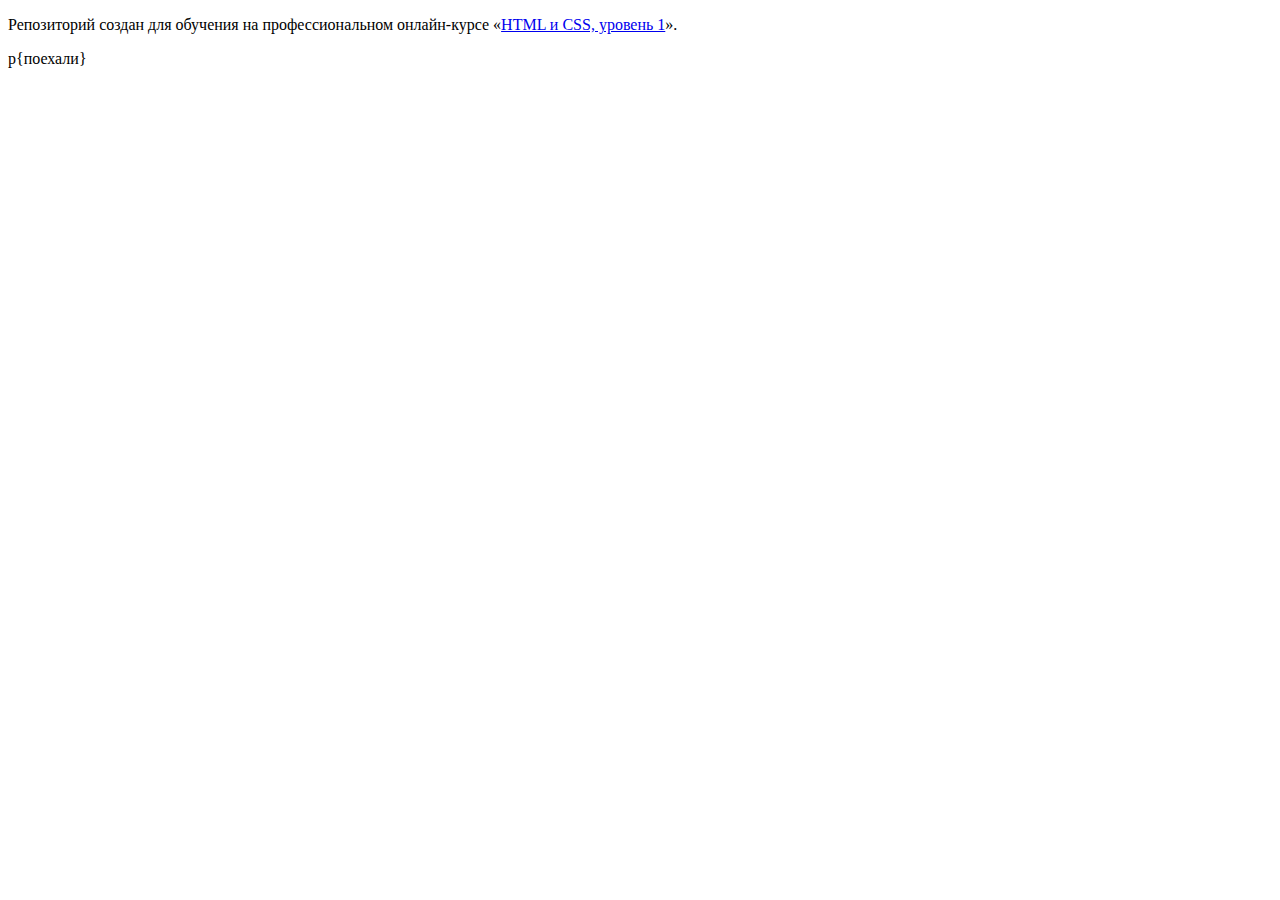
==== index.html @ 95dd56ee "поехали" ====
<!DOCTYPE html>
<html lang="ru">
  <head>
    <meta charset="utf-8">
    <title>HTML Academy: Барбершоп</title>
  </head>
  <body>

    <p>Репозиторий создан для обучения на профессиональном онлайн‑курсе «<a href="https://htmlacademy.ru/intensive/htmlcss">HTML и CSS, уровень 1</a>».</p>
    p{поехали}

  </body>
</html>
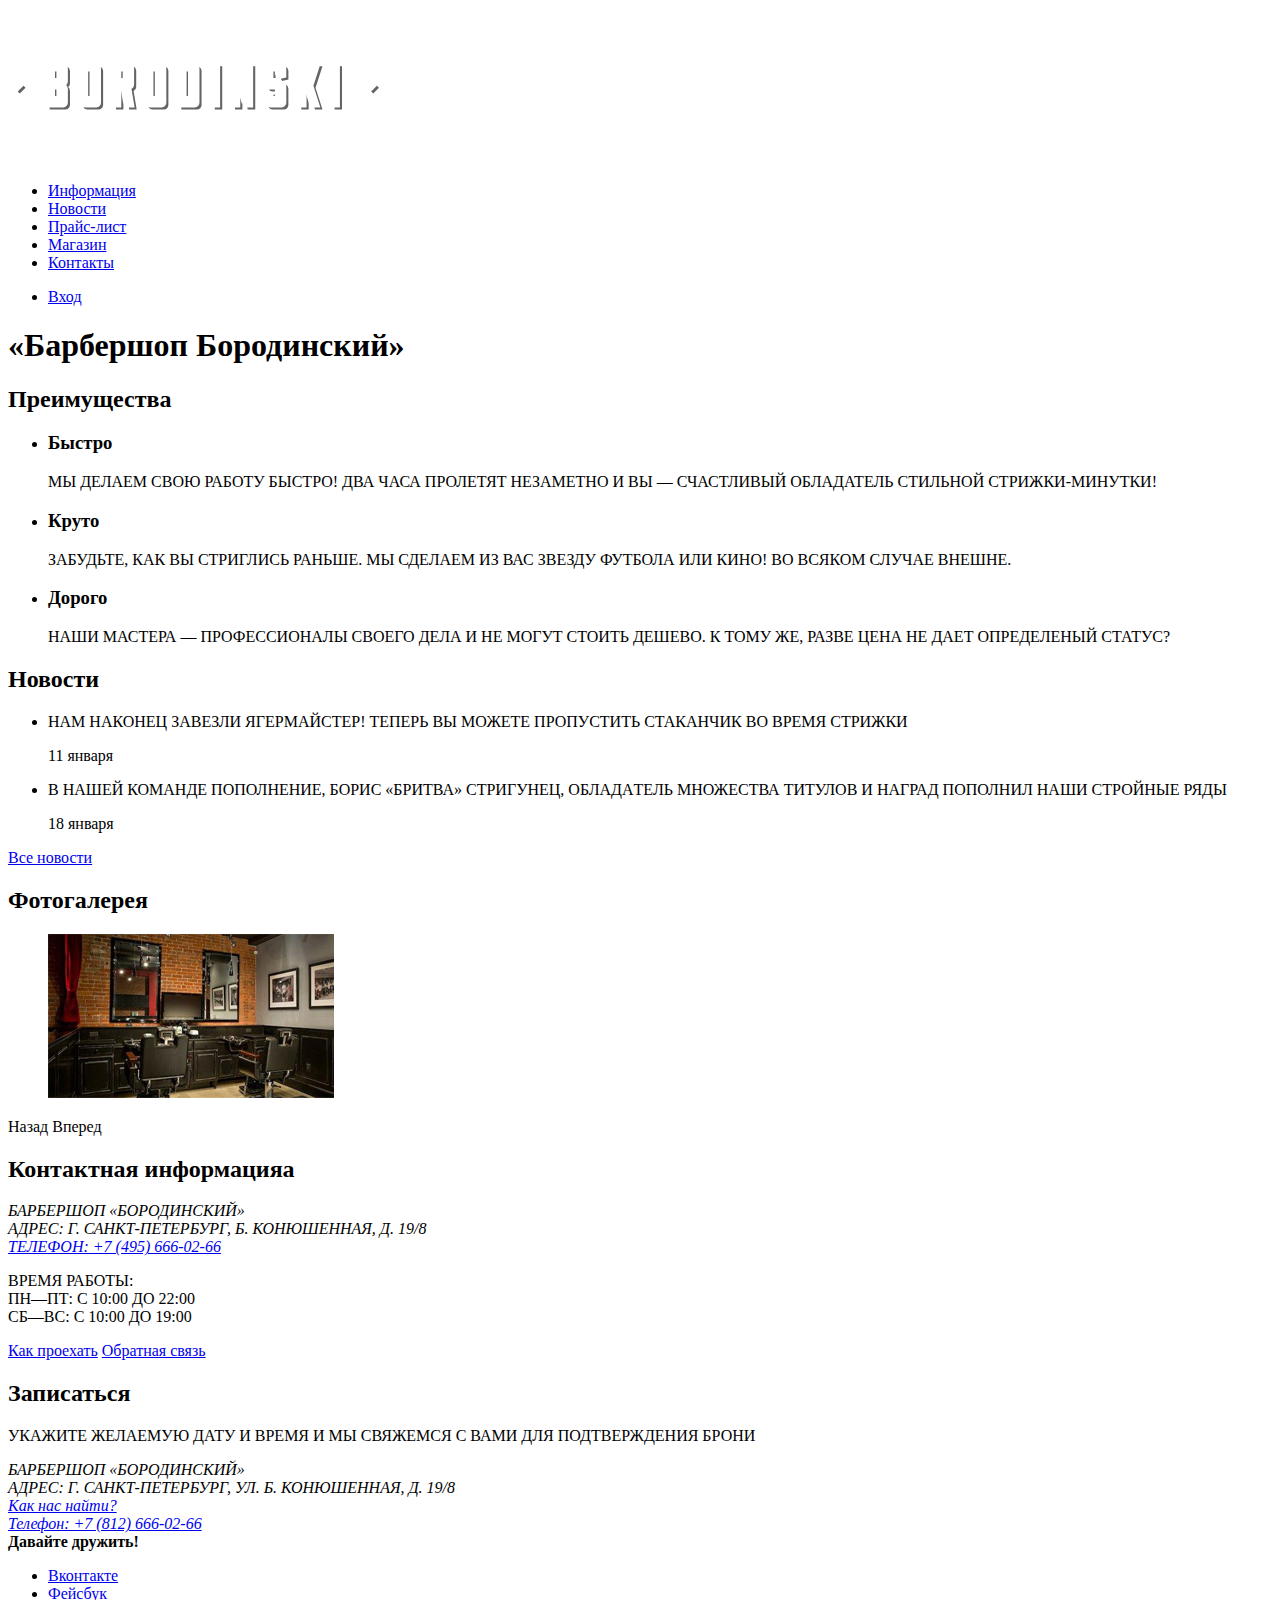
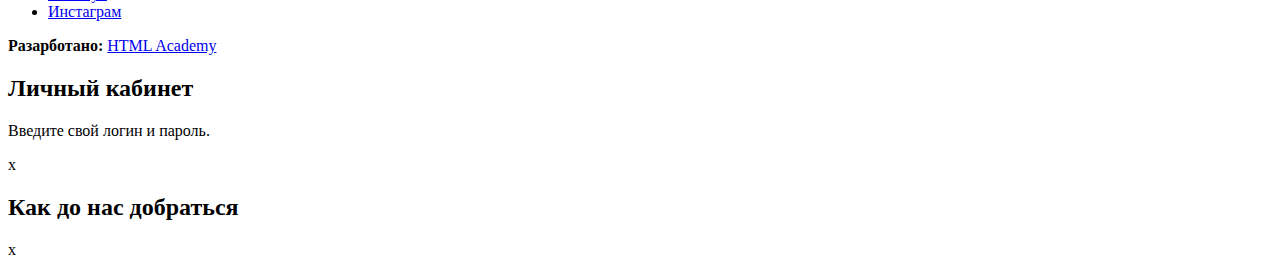
==== commit a48ca5fd: "Создает разметку barbershop-index, а так же несколько изображений в папку img" ====
--- a/index.html
+++ b/index.html
@@ -5,9 +5,125 @@
     <title>HTML Academy: Барбершоп</title>
   </head>
   <body>
+    <header class="main-header">
+      <nav class="main-navigation">
+        <a class="main-header-logo">
+          <img src="img/index-logo.svg" width="371" heigth="155" alt="Логотип барбершопа Бородинский">
+        </a>
+        <ul class="header__main-menu_list">
+          <li><a href="info.html">Информация</a></li>
+          <li><a href="newss.html">Новости</a></li>
+          <li><a href="price.html">Прайс-лист</a></li>
+          <li><a href="catalog.html">Магазин</a></li>
+          <li><a href="contacts.html">Контакты</a></li>
+        </ul>
+        <ul class="user-navigation">
+          <li><a href="signIn.html">Вход</a></li>
+        </ul>      
+      </nav>
+    </header>
+    <main class="container">
+      <h1 class="visually-hidden">«Барбершоп Бородинский»</h1>
+      <section class="features">
+        <h2 class="visually-hidden">Преимущества</h2>
+        <ul class="feature-list">
+          <li class="feature-item">
+            <h3>Быстро</h3>
+            <p>
+            МЫ ДЕЛАЕМ СВОЮ РАБОТУ БЫСТРО! ДВА ЧАСА ПРОЛЕТЯТ НЕЗАМЕТНО И ВЫ — СЧАСТЛИВЫЙ ОБЛАДАТЕЛЬ СТИЛЬНОЙ СТРИЖКИ-МИНУТКИ!
+            </p>
+          </li>
+          <li class="feature-item">
+            <h3>Круто</h3>
+            <p>ЗАБУДЬТЕ, КАК ВЫ СТРИГЛИСЬ РАНЬШЕ. МЫ СДЕЛАЕМ ИЗ ВАС ЗВЕЗДУ ФУТБОЛА ИЛИ КИНО! ВО ВСЯКОМ СЛУЧАЕ ВНЕШНЕ.</p>
+          </li>
+          <li class="feature-item">
+            <h3>Дорого</h3>
+            <p>НАШИ МАСТЕРА — ПРОФЕССИОНАЛЫ СВОЕГО ДЕЛА И НЕ МОГУТ СТОИТЬ ДЕШЕВО. К ТОМУ ЖЕ, РАЗВЕ ЦЕНА НЕ ДАЕТ ОПРЕДЕЛЕНЫЙ СТАТУС?</p>
+          </li>
+        </ul>
+      </section>
+      <section class="news">
+        <h2>Новости</h2>
+        <ul class="news-list">
+          <li class="news-item">
+            <p>НАМ НАКОНЕЦ ЗАВЕЗЛИ ЯГЕРМАЙСТЕР! ТЕПЕРЬ ВЫ МОЖЕТЕ ПРОПУСТИТЬ СТАКАНЧИК ВО ВРЕМЯ СТРИЖКИ</p>
+            <time datetime="2018-01-11">11 января</time>
+          </li>
+          <li class="news-item">
+            <p>В НАШЕЙ КОМАНДЕ ПОПОЛНЕНИЕ, БОРИС «БРИТВА» СТРИГУНЕЦ, ОБЛАДAТЕЛЬ МНОЖЕСТВА ТИТУЛОВ И НАГРАД ПОПОЛНИЛ НАШИ СТРОЙНЫЕ РЯДЫ</p>
+            <time datetime="2018-01-18">18 января</time>
+          </li>
+        </ul>
+        <a class="button" href="news.html">Все новости</a>
+      </section>
+      <section class="gallery">
+        <h2>Фотогалерея</h2>
+        <figure class="gallery-content">
+          <a href="#"><img src="img/layer-21.jpg" width="286" height="164" alt="Интерьер"></a>
+        </figure>
+        <span class="button gallery-button gallery-button-back">Назад</span>
+        <span class="button gallery-button gallery-button-next">Вперед</span>
+      </section>
+      <section class="contacts">
+        <h2>Контактная информацияa</h2>
+        <address>
+          БАРБЕРШОП «БОРОДИНСКИЙ»<br>
+          АДРЕС: Г. САНКТ-ПЕТЕРБУРГ, Б. КОНЮШЕННАЯ, Д. 19/8<br>
+          <a class="callto" href="callto:+7495660266">ТЕЛЕФОН: +7 (495) 666-02-66</a> 
+        </address>
+        <p>
+          ВРЕМЯ РАБОТЫ: <br> 
+          ПН—ПТ: С 10:00 ДО 22:00 <br>
+          СБ—ВС: С 10:00 ДО 19:00
+        </p>
+        <a class="button" href="map.html">Как проехать</a>
+        <a class="button" href="contacts.html">Обратная связь</a>
+      </section>
+      <section class="appointment">
+        <h2>Записаться</h2>
+        <p>УКАЖИТЕ ЖЕЛАЕМУЮ ДАТУ И ВРЕМЯ И МЫ СВЯЖЕМСЯ С ВАМИ ДЛЯ ПОДТВЕРЖДЕНИЯ БРОНИ</p>
+        <!-- здесь будет форма  -->
+      </section>
+    </main>
+    <footer class="main-footer">
+      <address class="footer-contacts">
+        БАРБЕРШОП «БОРОДИНСКИЙ» <br>
+        АДРЕС: Г. САНКТ-ПЕТЕРБУРГ, УЛ. Б. КОНЮШЕННАЯ, Д. 19/8 <br>
+        <a href="map.html">Как нас найти?</a> <br>
+        <a href="callto:+78126660266">Телефон: +7 (812) 666-02-66</a>
+      </address>
+      <div class="footer-social">
+        <b>Давайте дружить!</b>
+        <ul>
+          <li>
+            <a class="social-button" href="#">Вконтакте</a>
+          </li>
+          <li>
+            <a class="social-button" href="#">Фейсбук</a>
+          </li>
+          <li>
+            <a class="social-button" href="#">Инстаграм</a>
+          </li>
+        </ul>
+      </div>
+      <p class="footer-copyright">
+        <b>Разарботано:</b>
+        <a class="button" href="https://htmlacademy.ru">HTML Academy</a>
+      </p>
+    </footer>
 
-    <p>Репозиторий создан для обучения на профессиональном онлайн‑курсе «<a href="https://htmlacademy.ru/intensive/htmlcss">HTML и CSS, уровень 1</a>».</p>
-    p{поехали}
+    <section class="modal modal-login">
+      <h2>Личный кабинет</h2>
+      <p>Введите свой логин и пароль.</p>
+      <!-- здесь будет форма -->
+      <span class="modal-close">x</span>
+    </section>
+
+    <section class="modal modal-map">
+      <h2 class="visually-hidden">Как до нас добраться</h2>
+      <span class="modal-close">x</span>
+    </section>
 
   </body>
 </html>
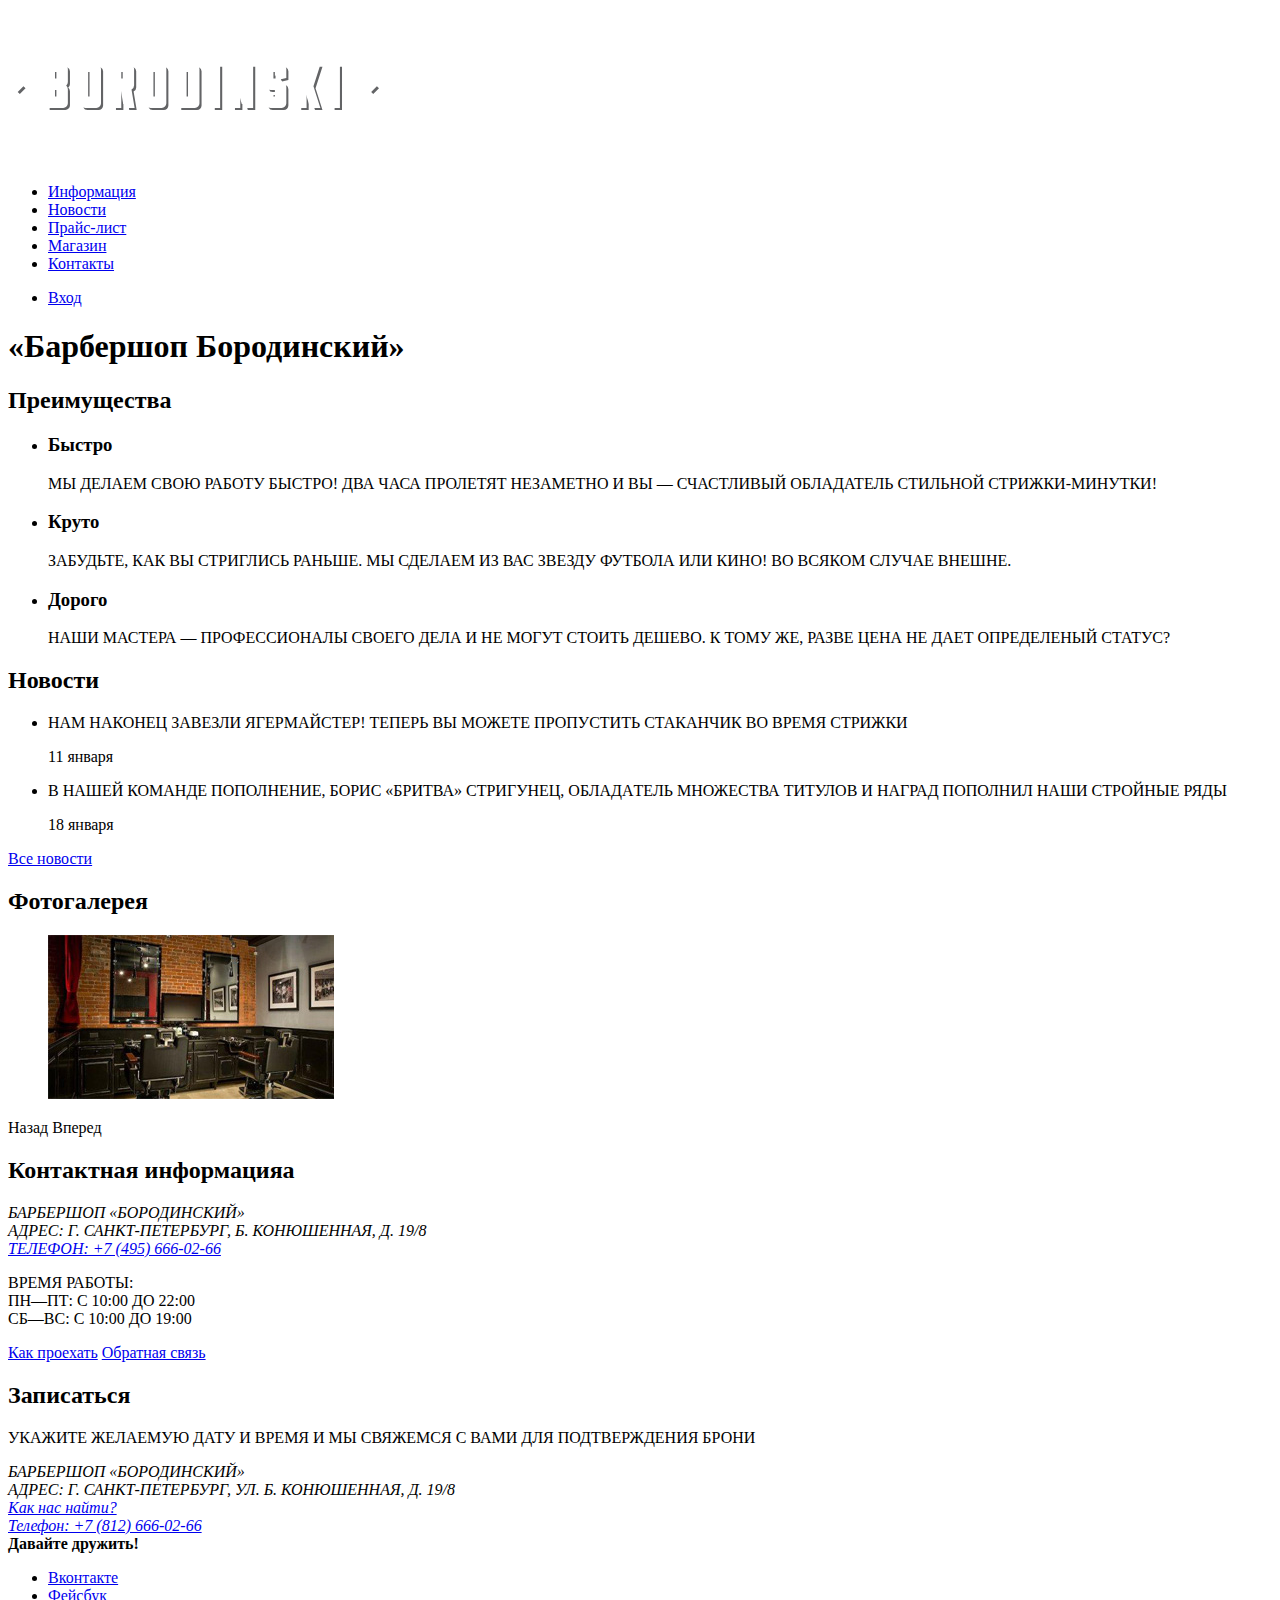
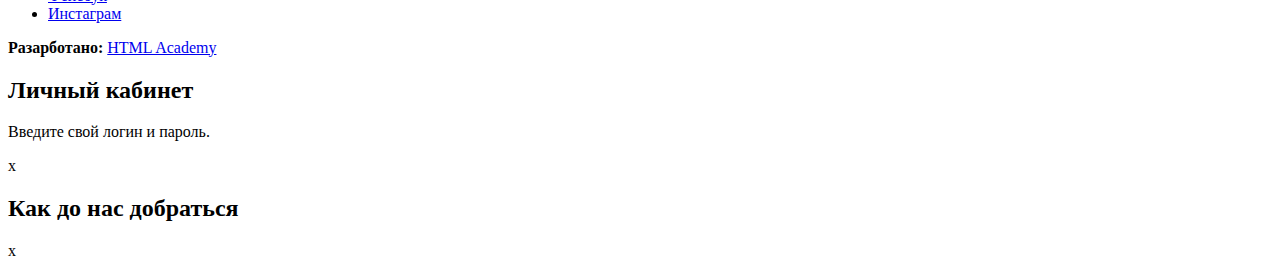
==== commit 7eb47dcd: "добавляет в разметку изображения товаров, а также исправляет некоторые опечатки" ====
--- a/index.html
+++ b/index.html
@@ -8,7 +8,7 @@
     <header class="main-header">
       <nav class="main-navigation">
         <a class="main-header-logo">
-          <img src="img/index-logo.svg" width="371" heigth="155" alt="Логотип барбершопа Бородинский">
+          <img src="img/index-logo.svg" width="371" height="155" alt="Логотип барбершопа Бородинский">
         </a>
         <ul class="header__main-menu_list">
           <li><a href="info.html">Информация</a></li>
@@ -112,7 +112,7 @@
         <a class="button" href="https://htmlacademy.ru">HTML Academy</a>
       </p>
     </footer>
-
+    <!-- модальные окна входа в личный кабинет и карты проезда -->
     <section class="modal modal-login">
       <h2>Личный кабинет</h2>
       <p>Введите свой логин и пароль.</p>
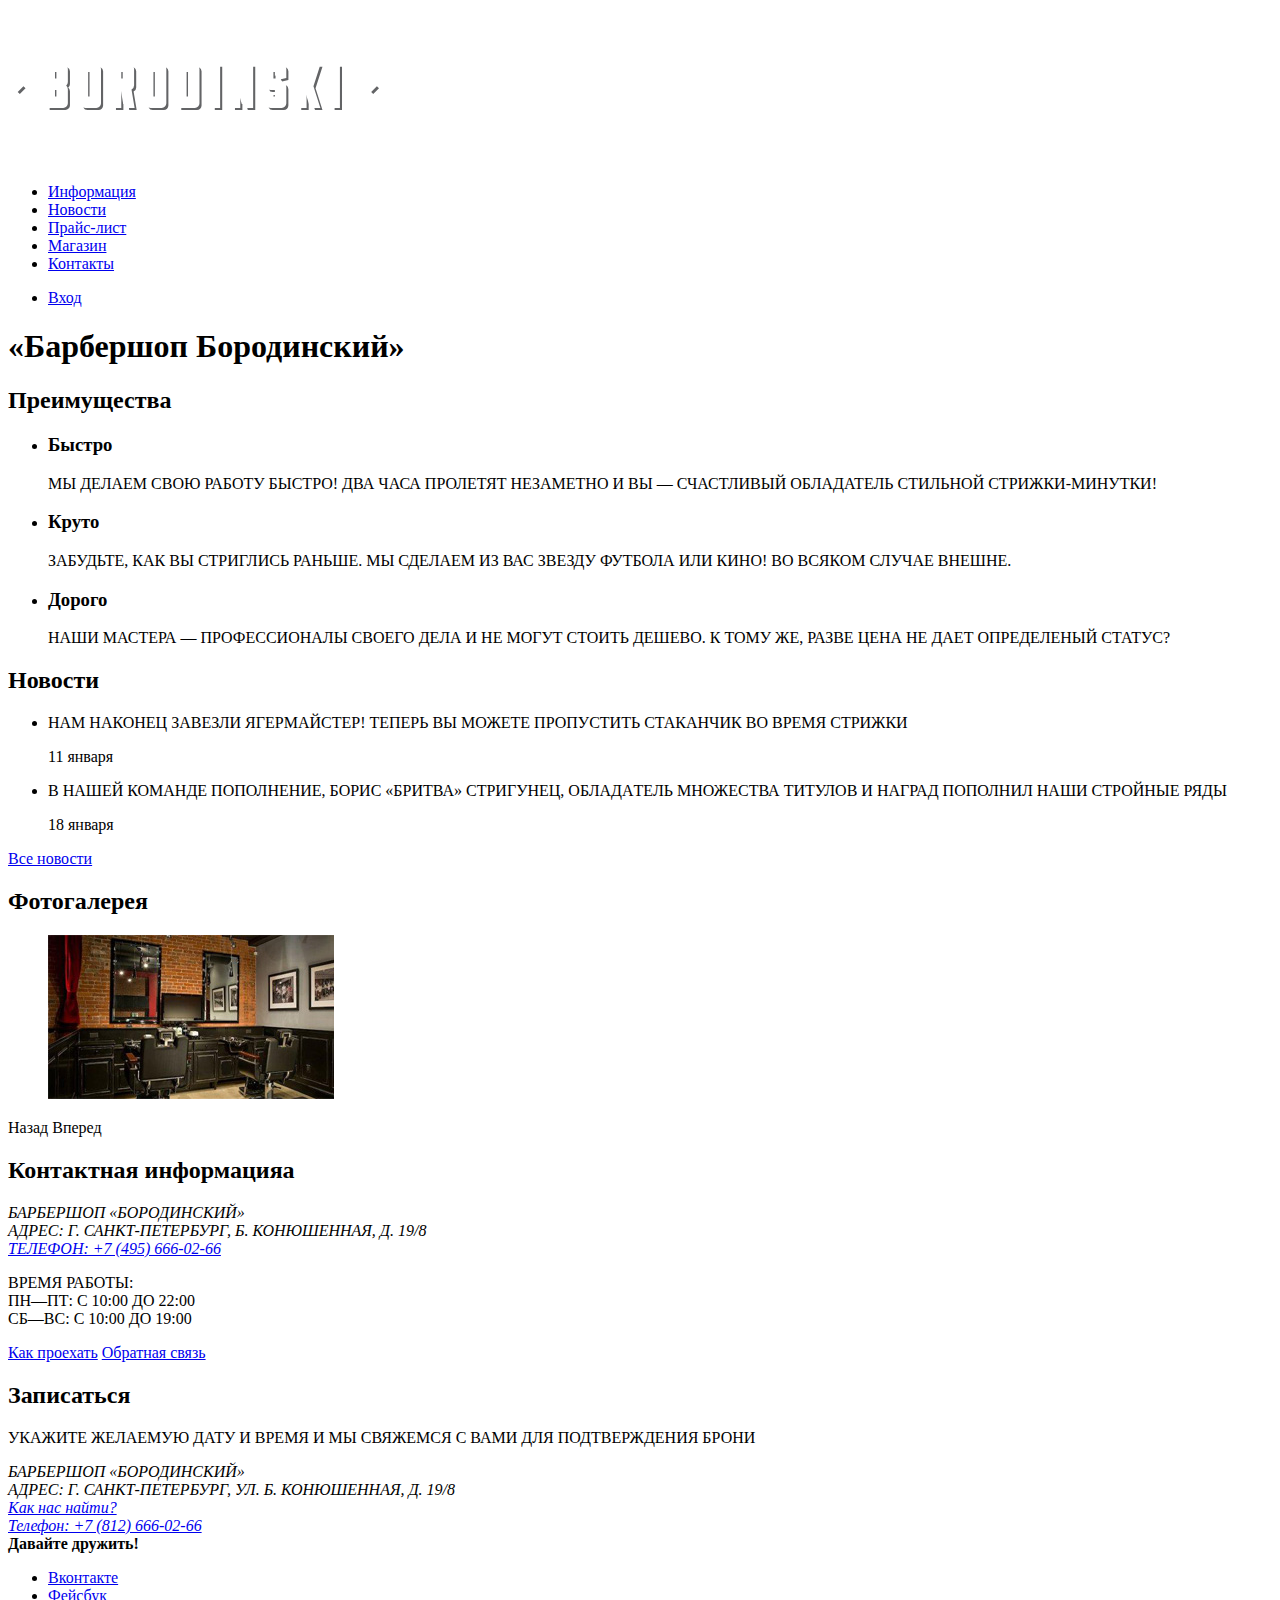
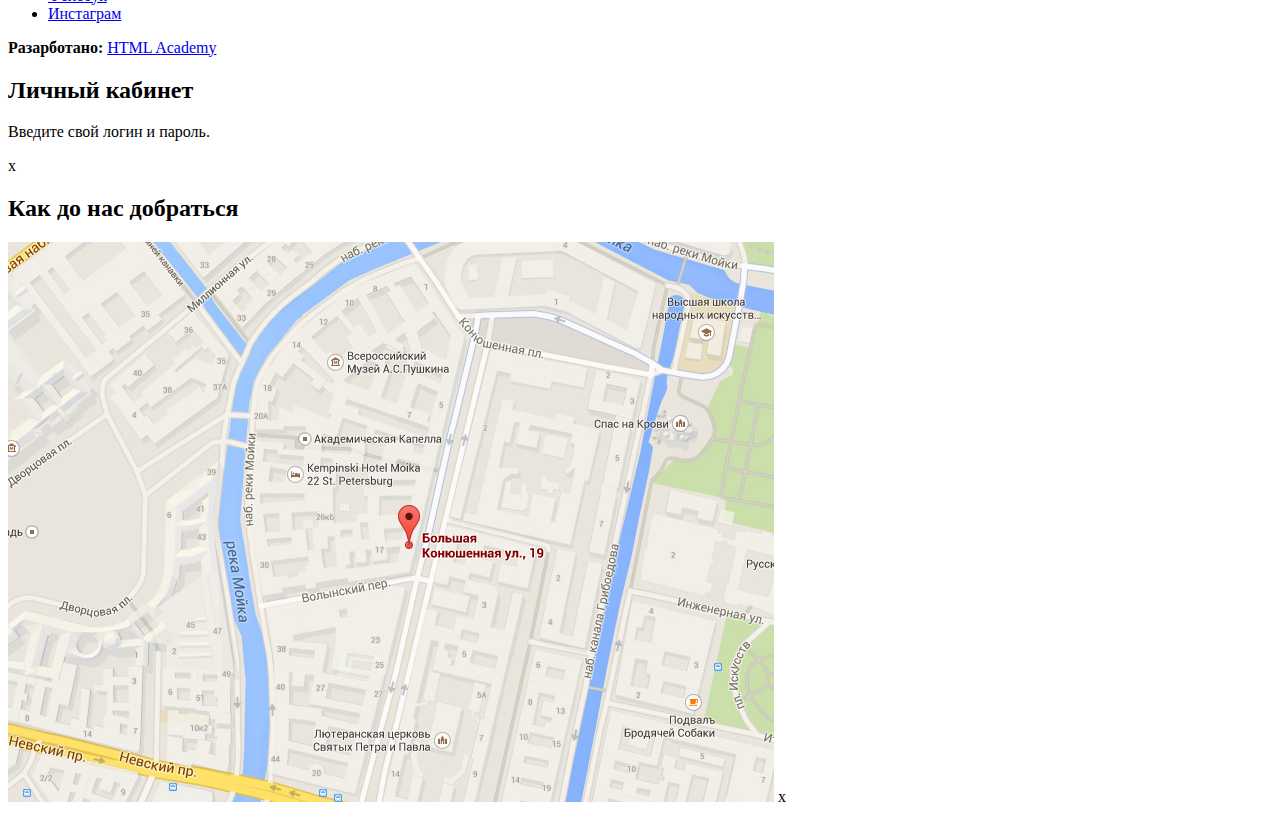
==== commit f8c32dee: "Картинки извелчены из zeplin уже оптимизированными. В секцию - как добраться вставлена карта проезда" ====
--- a/index.html
+++ b/index.html
@@ -122,6 +122,7 @@
 
     <section class="modal modal-map">
       <h2 class="visually-hidden">Как до нас добраться</h2>
+      <a class="modal-map" href="#"><img src="img/map.jpg" alt="Карта проезда"></a>
       <span class="modal-close">x</span>
     </section>
 
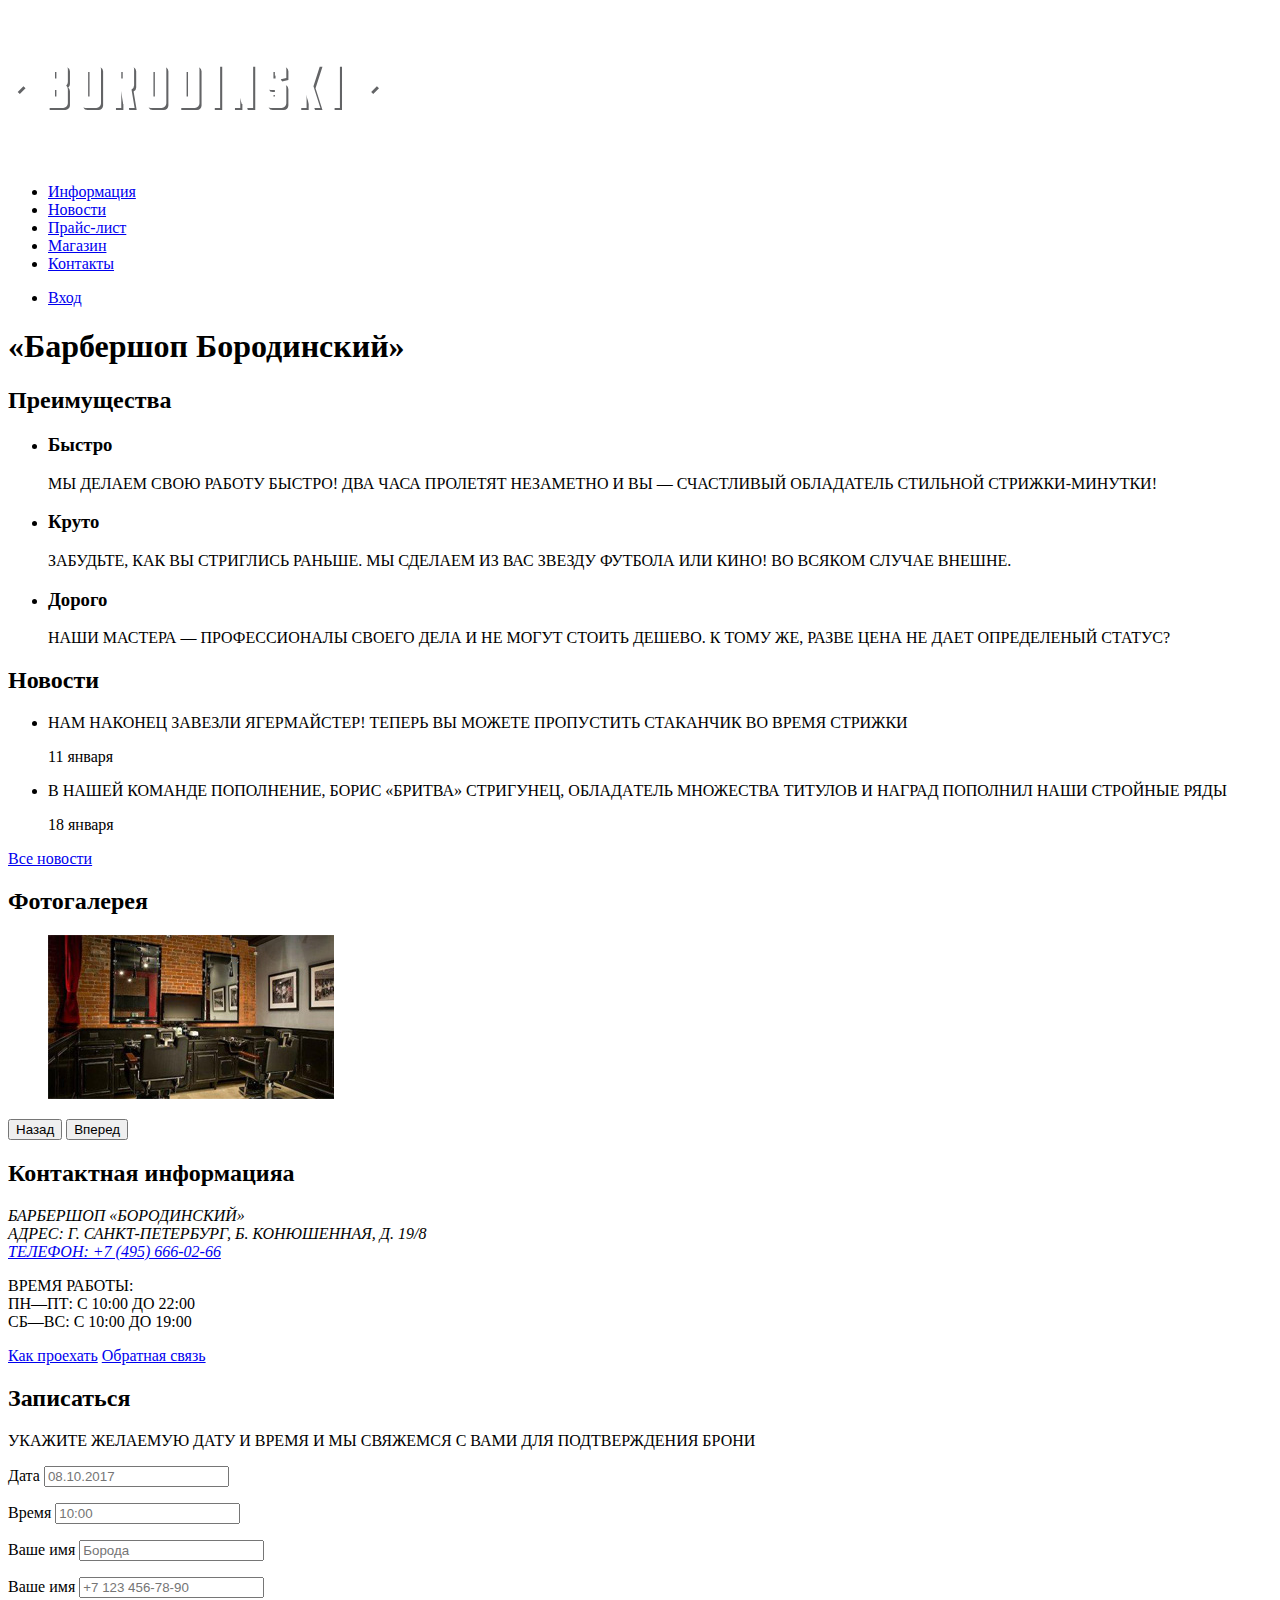
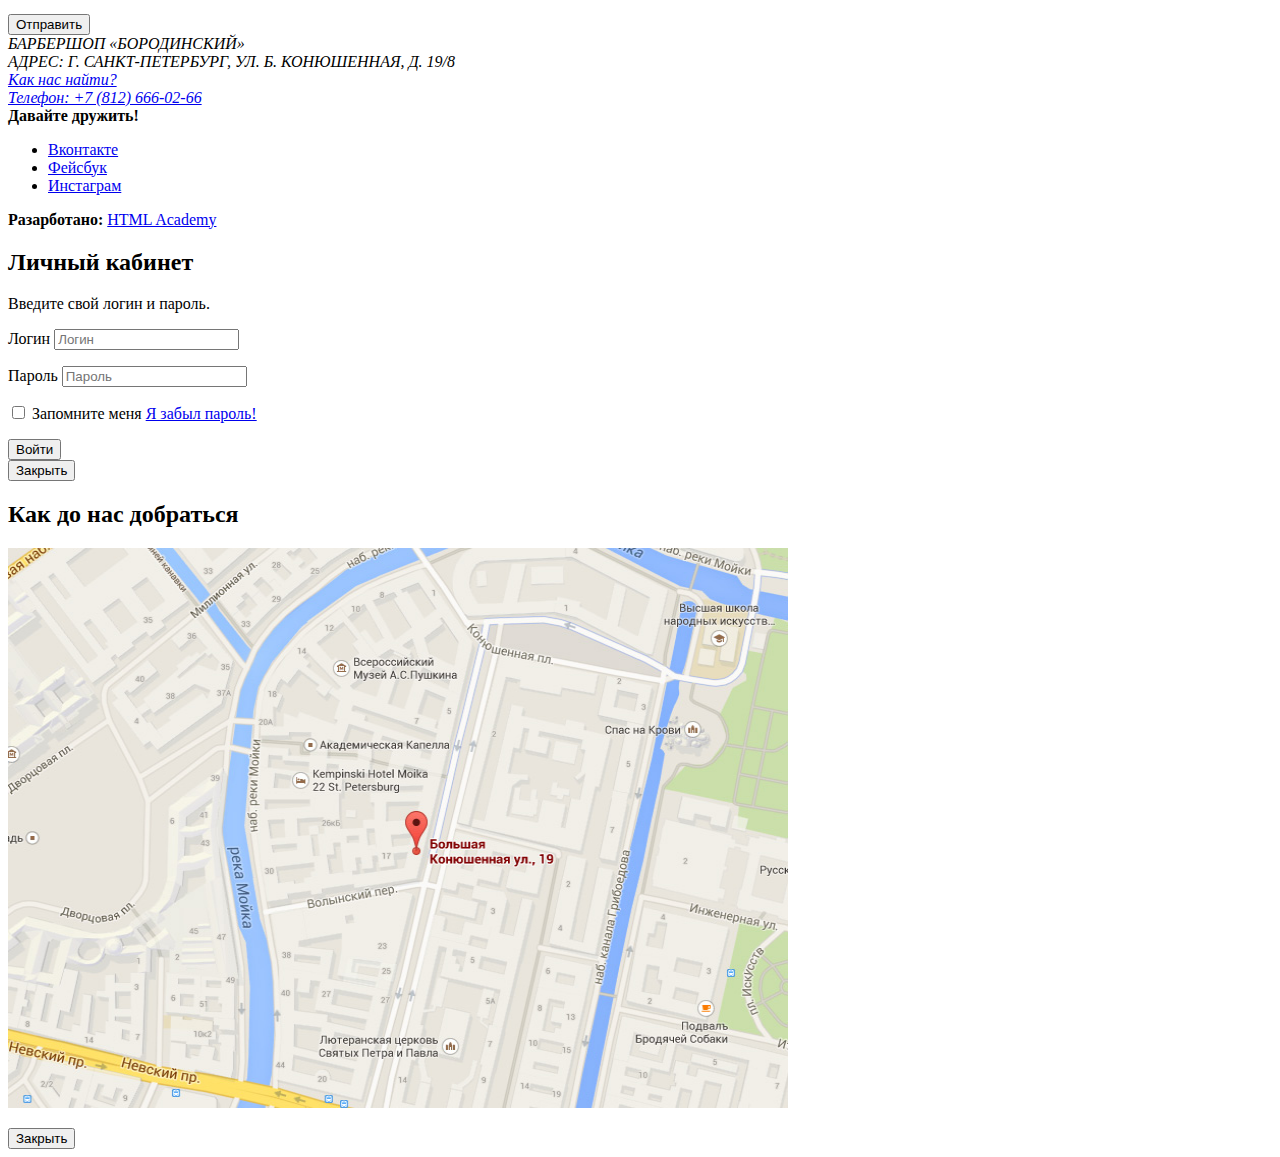
==== commit 0ef2f2b9: "Сверстаны окно входа в личный кабинет, размечены кнопки и ссылки, в некоторых местах прописаны aria-" ====
--- a/index.html
+++ b/index.html
@@ -7,10 +7,10 @@
   <body>
     <header class="main-header">
       <nav class="main-navigation">
-        <a class="main-header-logo">
-          <img src="img/index-logo.svg" width="371" height="155" alt="Логотип барбершопа Бородинский">
+        <a class="main-header-logo" arai-label="барбершоп «Бородинский»">
+          <img src="img/index-logo.svg" width="371" height="155" alt="Логотип барбершопа «Бородинский»">
         </a>
-        <ul class="header__main-menu_list">
+        <ul class="site-navigation">
           <li><a href="info.html">Информация</a></li>
           <li><a href="newss.html">Новости</a></li>
           <li><a href="price.html">Прайс-лист</a></li>
@@ -18,7 +18,9 @@
           <li><a href="contacts.html">Контакты</a></li>
         </ul>
         <ul class="user-navigation">
-          <li><a href="signIn.html">Вход</a></li>
+          <li>
+            <a href="login.html">Вход</a>
+          </li>
         </ul>      
       </nav>
     </header>
@@ -29,9 +31,7 @@
         <ul class="feature-list">
           <li class="feature-item">
             <h3>Быстро</h3>
-            <p>
-            МЫ ДЕЛАЕМ СВОЮ РАБОТУ БЫСТРО! ДВА ЧАСА ПРОЛЕТЯТ НЕЗАМЕТНО И ВЫ — СЧАСТЛИВЫЙ ОБЛАДАТЕЛЬ СТИЛЬНОЙ СТРИЖКИ-МИНУТКИ!
-            </p>
+            <p>МЫ ДЕЛАЕМ СВОЮ РАБОТУ БЫСТРО! ДВА ЧАСА ПРОЛЕТЯТ НЕЗАМЕТНО И ВЫ — СЧАСТЛИВЫЙ ОБЛАДАТЕЛЬ СТИЛЬНОЙ СТРИЖКИ-МИНУТКИ!</p>
           </li>
           <li class="feature-item">
             <h3>Круто</h3>
@@ -60,10 +60,12 @@
       <section class="gallery">
         <h2>Фотогалерея</h2>
         <figure class="gallery-content">
-          <a href="#"><img src="img/layer-21.jpg" width="286" height="164" alt="Интерьер"></a>
+          <a href="#">
+            <img src="img/layer-21.jpg" width="286" height="164" alt="Интерьер">
+          </a>
         </figure>
-        <span class="button gallery-button gallery-button-back">Назад</span>
-        <span class="button gallery-button gallery-button-next">Вперед</span>
+        <button class="button gallery-button gallery-button-back" type="button">Назад</button>
+        <button class="button gallery-button gallery-button-next" type="button">Вперед</button>
       </section>
       <section class="contacts">
         <h2>Контактная информацияa</h2>
@@ -83,7 +85,26 @@
       <section class="appointment">
         <h2>Записаться</h2>
         <p>УКАЖИТЕ ЖЕЛАЕМУЮ ДАТУ И ВРЕМЯ И МЫ СВЯЖЕМСЯ С ВАМИ ДЛЯ ПОДТВЕРЖДЕНИЯ БРОНИ</p>
-        <!-- здесь будет форма  -->
+        <form class="appointment-form" action="https://echo.htmlacademy.ru" method="post">
+          <p class="appointment-item">
+            <label for="appointment-date">Дата</label>
+            <input id="appointment-date" type="text" name="date" value="" placeholder="08.10.2017">
+          </p>
+          <p class="appointment-item">
+            <label for="appointment-time">Время</label>
+            <input id="appointment-time" type="text" name="time" value="" placeholder="10:00">
+          </p>
+          <p class="appointment-item">
+            <label for="appointment-name">Ваше имя</label>
+            <input id="appointment-name" type="text" name="name" value="" placeholder="Борода">
+          </p>
+          <p class="appointment-item">
+            <label for="appointment-phone">Ваше имя</label>
+            <input id="appointment-phone" type="tel" name="tel" value="" placeholder="+7 123 456-78-90">
+          </p>
+          <button class="button" type="submit">Отправить</button>
+        </form>
+        </form>
       </section>
     </main>
     <footer class="main-footer">
@@ -109,21 +130,40 @@
       </div>
       <p class="footer-copyright">
         <b>Разарботано:</b>
-        <a class="button" href="https://htmlacademy.ru">HTML Academy</a>
+        <a class="button" href="https://htmlacademy.ru" aria-label="Сайт разработчика">HTML Academy</a>
       </p>
     </footer>
     <!-- модальные окна входа в личный кабинет и карты проезда -->
     <section class="modal modal-login">
       <h2>Личный кабинет</h2>
       <p>Введите свой логин и пароль.</p>
-      <!-- здесь будет форма -->
-      <span class="modal-close">x</span>
+      <form class="login-form" action="https://echo.htmlacademy.ru" method="post">
+        <p>
+          <label class="visually-hidden" for="user-login">Логин</label>
+          <input class="login-icon-user" id="user-login" type="text" name="login" placeholder="Логин">
+        </p>
+        <p>
+          <label class="visually-hidden" for="user-password">Пароль</label>
+          <input class="login-icon-password" id="user-password" type="password" name="password" placeholder="Пароль">
+        </p>
+        <p class="login-password-info">
+          <label class="login-checkbox">
+            <input type="checkbox" name="remember">
+            Запомните меня
+          </label>
+          <a class="restore" href="#">Я забыл пароль!</a>
+        </p>
+        <button class="button" type="submit">Войти</button>
+      </form>
+      <button class="modal-close" type="button">Закрыть</button>
     </section>
 
     <section class="modal modal-map">
       <h2 class="visually-hidden">Как до нас добраться</h2>
-      <a class="modal-map" href="#"><img src="img/map.jpg" alt="Карта проезда"></a>
-      <span class="modal-close">x</span>
+      <p>
+        <img src="img/map.jpg" width="780" height="560" alt="Офис компании по адресу ул. Большая Конюшенная 19/8, Санкт-Петербург">
+      </p>
+      <button class="modal-close">Закрыть</button>
     </section>
 
   </body>
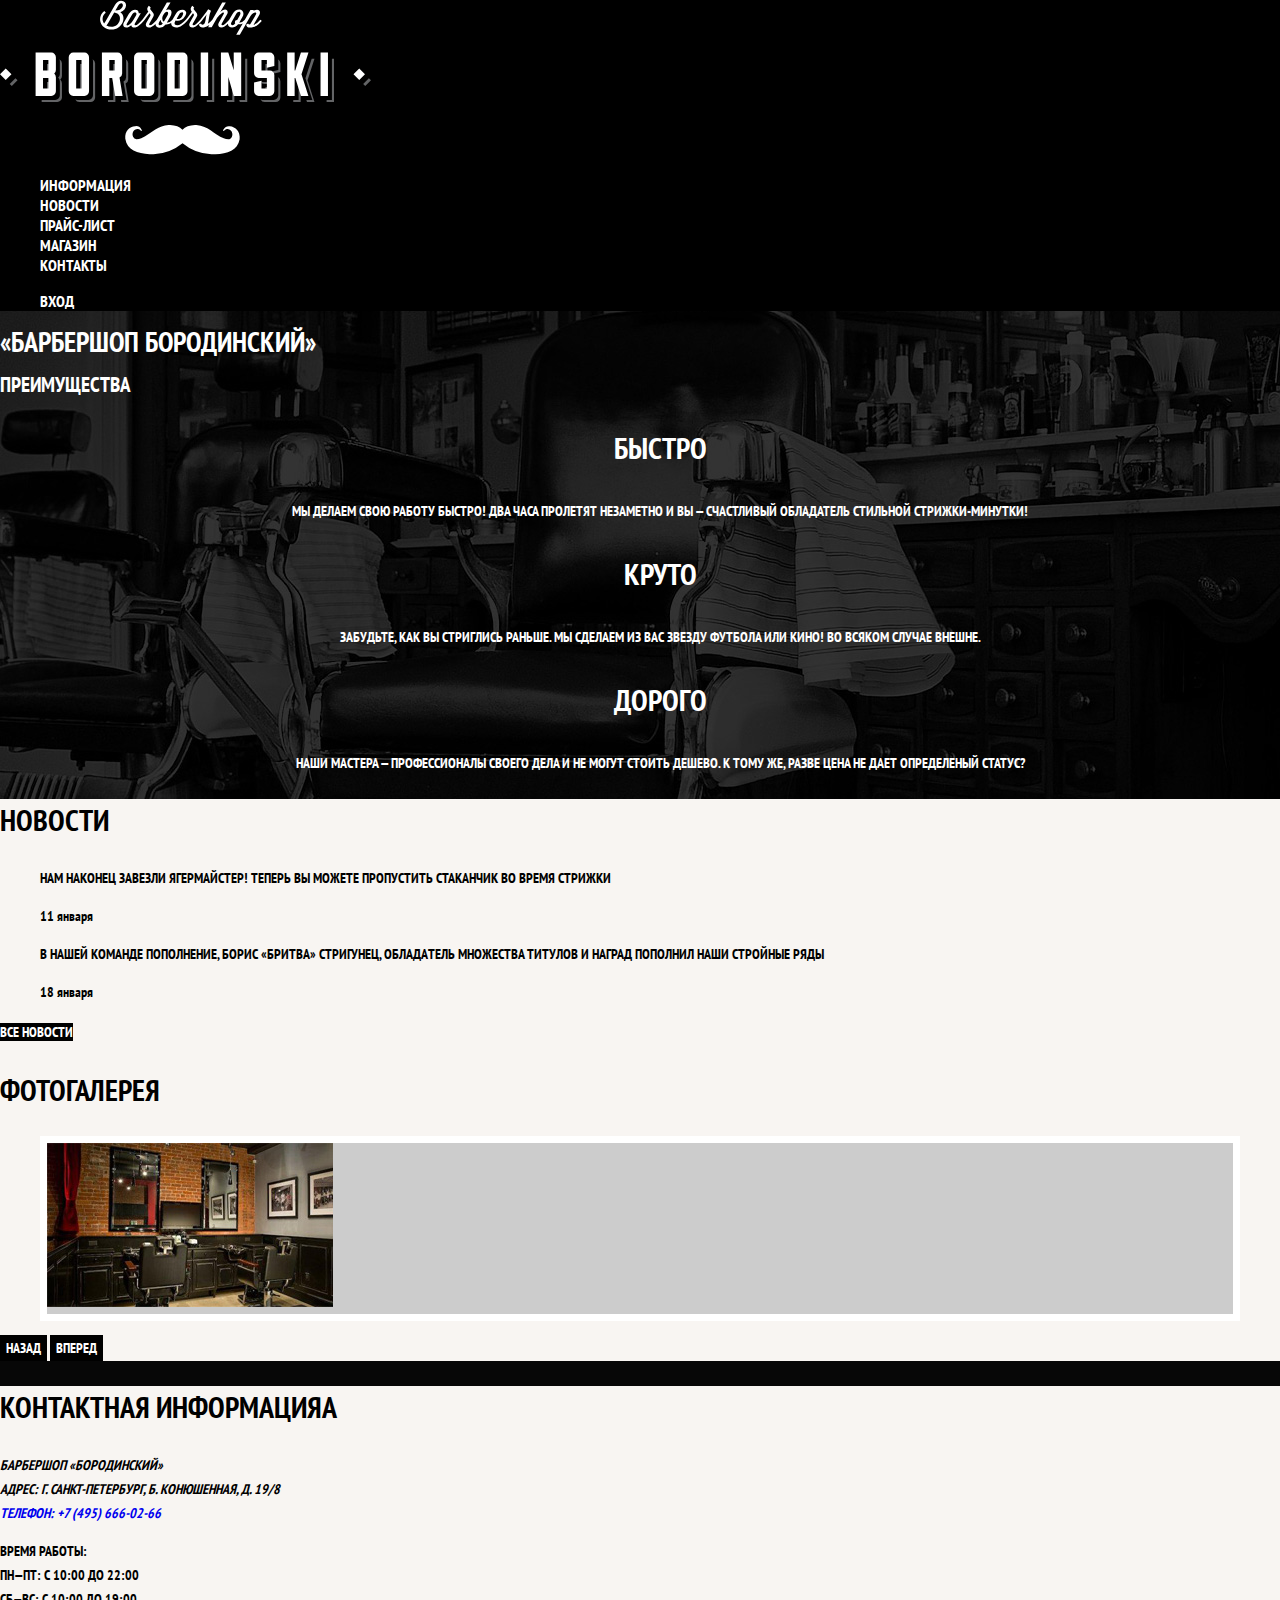
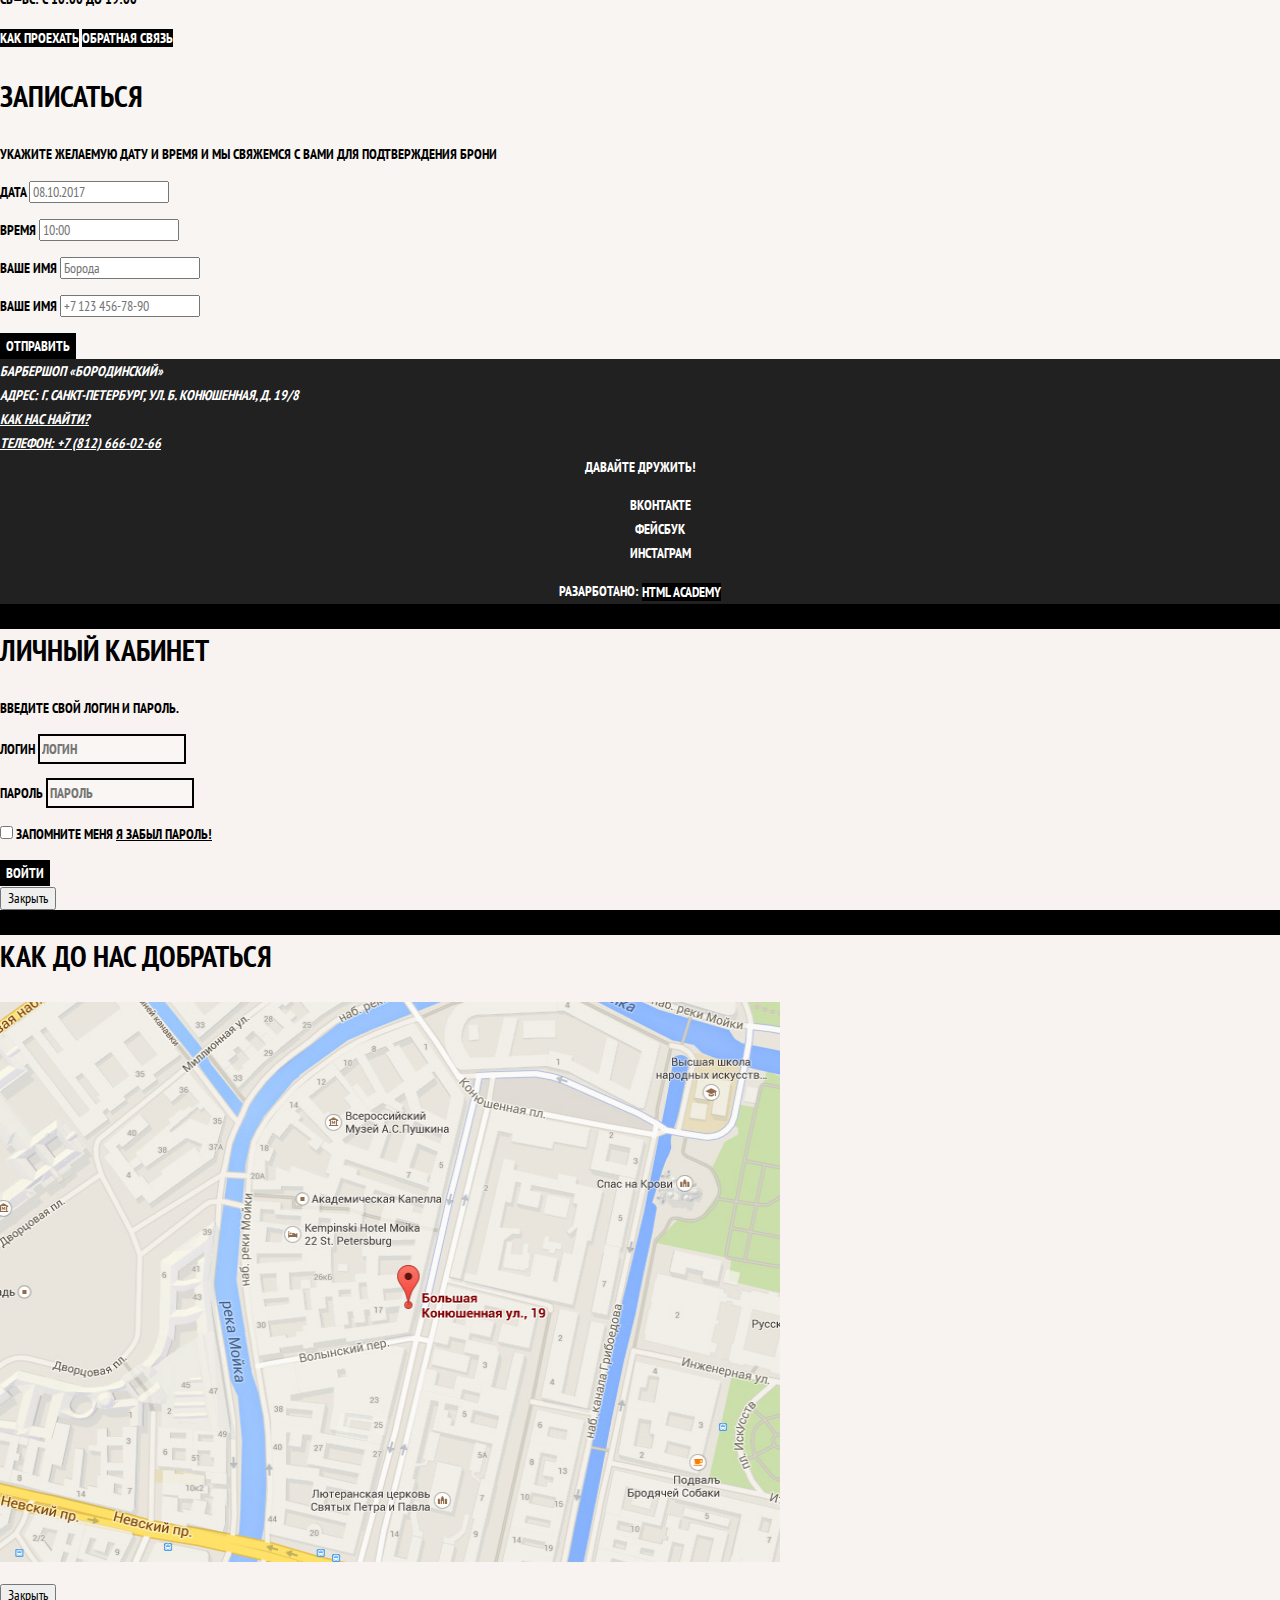
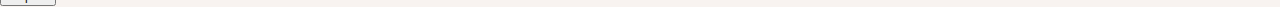
==== commit 66a7b325: "стилизация страниц барбершопа по демкам" ====
--- a/index.html
+++ b/index.html
@@ -3,6 +3,9 @@
   <head>
     <meta charset="utf-8">
     <title>HTML Academy: Барбершоп</title>
+    <link href="https://fonts.googleapis.com/css?family=PT+Sans+Narrow:400,700&amp;subset=cyrillic" rel="stylesheet">
+    <link rel="stylesheet" href="css/normalize.css">
+    <link rel="stylesheet" href="css/styles.css">
   </head>
   <body>
     <header class="main-header">
@@ -43,69 +46,73 @@
           </li>
         </ul>
       </section>
-      <section class="news">
-        <h2>Новости</h2>
-        <ul class="news-list">
-          <li class="news-item">
-            <p>НАМ НАКОНЕЦ ЗАВЕЗЛИ ЯГЕРМАЙСТЕР! ТЕПЕРЬ ВЫ МОЖЕТЕ ПРОПУСТИТЬ СТАКАНЧИК ВО ВРЕМЯ СТРИЖКИ</p>
-            <time datetime="2018-01-11">11 января</time>
-          </li>
-          <li class="news-item">
-            <p>В НАШЕЙ КОМАНДЕ ПОПОЛНЕНИЕ, БОРИС «БРИТВА» СТРИГУНЕЦ, ОБЛАДAТЕЛЬ МНОЖЕСТВА ТИТУЛОВ И НАГРАД ПОПОЛНИЛ НАШИ СТРОЙНЫЕ РЯДЫ</p>
-            <time datetime="2018-01-18">18 января</time>
-          </li>
-        </ul>
-        <a class="button" href="news.html">Все новости</a>
-      </section>
-      <section class="gallery">
-        <h2>Фотогалерея</h2>
-        <figure class="gallery-content">
-          <a href="#">
-            <img src="img/layer-21.jpg" width="286" height="164" alt="Интерьер">
-          </a>
-        </figure>
-        <button class="button gallery-button gallery-button-back" type="button">Назад</button>
-        <button class="button gallery-button gallery-button-next" type="button">Вперед</button>
-      </section>
-      <section class="contacts">
-        <h2>Контактная информацияa</h2>
-        <address>
-          БАРБЕРШОП «БОРОДИНСКИЙ»<br>
-          АДРЕС: Г. САНКТ-ПЕТЕРБУРГ, Б. КОНЮШЕННАЯ, Д. 19/8<br>
-          <a class="callto" href="callto:+7495660266">ТЕЛЕФОН: +7 (495) 666-02-66</a> 
-        </address>
-        <p>
-          ВРЕМЯ РАБОТЫ: <br> 
-          ПН—ПТ: С 10:00 ДО 22:00 <br>
-          СБ—ВС: С 10:00 ДО 19:00
-        </p>
-        <a class="button" href="map.html">Как проехать</a>
-        <a class="button" href="contacts.html">Обратная связь</a>
-      </section>
-      <section class="appointment">
-        <h2>Записаться</h2>
-        <p>УКАЖИТЕ ЖЕЛАЕМУЮ ДАТУ И ВРЕМЯ И МЫ СВЯЖЕМСЯ С ВАМИ ДЛЯ ПОДТВЕРЖДЕНИЯ БРОНИ</p>
-        <form class="appointment-form" action="https://echo.htmlacademy.ru" method="post">
-          <p class="appointment-item">
-            <label for="appointment-date">Дата</label>
-            <input id="appointment-date" type="text" name="date" value="" placeholder="08.10.2017">
+      <div class="index-columns">
+        <section class="news">
+          <h2>Новости</h2>
+          <ul class="news-list">
+            <li class="news-item">
+              <p>НАМ НАКОНЕЦ ЗАВЕЗЛИ ЯГЕРМАЙСТЕР! ТЕПЕРЬ ВЫ МОЖЕТЕ ПРОПУСТИТЬ СТАКАНЧИК ВО ВРЕМЯ СТРИЖКИ</p>
+              <time datetime="2018-01-11">11 января</time>
+            </li>
+            <li class="news-item">
+              <p>В НАШЕЙ КОМАНДЕ ПОПОЛНЕНИЕ, БОРИС «БРИТВА» СТРИГУНЕЦ, ОБЛАДAТЕЛЬ МНОЖЕСТВА ТИТУЛОВ И НАГРАД ПОПОЛНИЛ НАШИ СТРОЙНЫЕ РЯДЫ</p>
+              <time datetime="2018-01-18">18 января</time>
+            </li>
+          </ul>
+          <a class="button" href="news.html">Все новости</a>
+        </section>
+        <section class="gallery">
+          <h2>Фотогалерея</h2>
+          <figure class="gallery-content">
+            <a href="#">
+              <img src="img/layer-21.jpg" width="286" height="164" alt="Интерьер">
+            </a>
+          </figure>
+          <button class="button gallery-button gallery-button-back" type="button">Назад</button>
+          <button class="button gallery-button gallery-button-next" type="button">Вперед</button>
+        </section>
+      </div>
+      <div class="index-columns">
+        <section class="contacts">
+          <h2>Контактная информацияa</h2>
+          <address>
+            БАРБЕРШОП «БОРОДИНСКИЙ»<br>
+            АДРЕС: Г. САНКТ-ПЕТЕРБУРГ, Б. КОНЮШЕННАЯ, Д. 19/8<br>
+            <a class="callto" href="callto:+7495660266">ТЕЛЕФОН: +7 (495) 666-02-66</a> 
+          </address>
+          <p>
+            ВРЕМЯ РАБОТЫ: <br> 
+            ПН—ПТ: С 10:00 ДО 22:00 <br>
+            СБ—ВС: С 10:00 ДО 19:00
           </p>
-          <p class="appointment-item">
-            <label for="appointment-time">Время</label>
-            <input id="appointment-time" type="text" name="time" value="" placeholder="10:00">
-          </p>
-          <p class="appointment-item">
-            <label for="appointment-name">Ваше имя</label>
-            <input id="appointment-name" type="text" name="name" value="" placeholder="Борода">
-          </p>
-          <p class="appointment-item">
-            <label for="appointment-phone">Ваше имя</label>
-            <input id="appointment-phone" type="tel" name="tel" value="" placeholder="+7 123 456-78-90">
-          </p>
-          <button class="button" type="submit">Отправить</button>
-        </form>
-        </form>
-      </section>
+          <a class="button" href="map.html">Как проехать</a>
+          <a class="button" href="contacts.html">Обратная связь</a>
+        </section>
+        <section class="appointment">
+          <h2>Записаться</h2>
+          <p>УКАЖИТЕ ЖЕЛАЕМУЮ ДАТУ И ВРЕМЯ И МЫ СВЯЖЕМСЯ С ВАМИ ДЛЯ ПОДТВЕРЖДЕНИЯ БРОНИ</p>
+          <form class="appointment-form" action="https://echo.htmlacademy.ru" method="post">
+            <p class="appointment-item">
+              <label for="appointment-date">Дата</label>
+              <input id="appointment-date" type="text" name="date" value="" placeholder="08.10.2017">
+            </p>
+            <p class="appointment-item">
+              <label for="appointment-time">Время</label>
+              <input id="appointment-time" type="text" name="time" value="" placeholder="10:00">
+            </p>
+            <p class="appointment-item">
+              <label for="appointment-name">Ваше имя</label>
+              <input id="appointment-name" type="text" name="name" value="" placeholder="Борода">
+            </p>
+            <p class="appointment-item">
+              <label for="appointment-phone">Ваше имя</label>
+              <input id="appointment-phone" type="tel" name="tel" value="" placeholder="+7 123 456-78-90">
+            </p>
+            <button class="button" type="submit">Отправить</button>
+          </form>
+          </form>
+        </section>
+      </div>
     </main>
     <footer class="main-footer">
       <address class="footer-contacts">
--- a/css/styles.css
+++ b/css/styles.css
@@ -0,0 +1,372 @@
+body {
+  margin: 0 auto;
+  font-family: 'PT Sans Narrow', Arial, sans-serif;
+  font-size: 14px;
+  line-height: 24px;
+  font-weight: 700;
+  color: #ffffff;
+  text-transform: uppercase;
+
+  background-color: #000000;
+  background-image: url('../img/body-bg.jpg');
+  background-position: top center;
+  background-repeat: no-repeat
+}
+
+.inner-page {
+  color: #000000;
+
+  background-color: #f8f5f2;
+  background-image: url('img/pattern-light.jpg');
+  background-position: 0 0;
+  background-repeat: repeat;
+}
+
+a {
+  text-decoration: none;
+}
+
+.button {
+  font: inherit;
+
+  text-align: center;
+  color: #ffffff;
+  vertical-align: middle;
+  text-transform: uppercase;
+
+  background-color: #000000;
+  border: none;
+}
+
+.button:hover,
+.button:focus,
+.button:active {
+  background-color: #663d15;
+}
+
+.main-navigation {
+  font-size: 16px;
+  line-height: 20px;
+  color: #ffffff;
+
+  background-color: #000000;
+}
+
+.site-navigation,
+.user-navigation {
+  list-style: none;
+}
+
+.site-navigation a,
+.user-navigation a {
+  color: #ffffff;
+}
+.site-navigation a:hover,
+.site-navigation a:focus,
+.user-navigation a:hover,
+.user-navigation a:focus {
+  background-color: #242424;
+}
+
+.feature-list {
+  list-style: none;
+}
+
+.feature-item {
+  text-align: center;
+}
+
+.feature-item h3 {
+  font-size: 30px;
+  line-height: 42px;
+}
+
+.index-columns {
+  color: #000000;
+
+  background-color: #f8f5f2;
+  background-image: url('img/pattern-light.jpg');
+  background-position: 0 0;
+  background-repeat: repeat;
+}
+
+.index-columns h2 {
+  font-size: 30px;
+  line-height: 42px;
+}
+
+.news-list {
+  list-style: none;
+}
+
+.news-item time {
+  text-transform: none;
+}
+
+.gallery-content {
+  background-color: #cccccc;
+  border: 7px solid #ffffff;
+}
+
+.appointment-content {
+  background-color: #cccccc;
+  border: 7px solid #ffffff;
+}
+
+.appointment-content input {
+  font: inherit;
+
+  background-color: transparent;
+  border: 2px solid #000000;
+}
+
+.appointment-content input:focus {
+  border-color: #663d15;
+}
+
+.main-footer {
+  color: #ffffff;
+
+  background-color: #212121;
+  background-image: url('img/pattern-dark.jpg');
+  background-position: 0 0;
+  background-repeat: repeat;
+}
+
+.footer-contacts a {
+  color: #ffffff;
+  text-decoration: underline;
+}
+
+.footer-contacts a:hover,
+.footer-contacts a:focus {
+  text-decoration: none;
+}
+
+.footer-social {
+  text-align: center;
+}
+
+.footer-social ul {
+  list-style: none;
+}
+
+.social-button {
+  color: #ffffff;
+}
+
+.footer-copyright {
+  text-align: center;
+}
+
+.footer-copyright .button:hover,
+.footer-copyright .button:focus {
+  color: #000000;
+
+  background-color: #ffffff;
+}
+
+.modal {
+  color: #000000;
+
+  background-color: #f8f3f0;
+  background-image: url('img/pattern-light.jpg');
+  background-position: 0 0;
+  background-repeat: repeat;
+}
+.modal h2 {
+  font-size: 30px;
+  line-height: 42px;
+}
+
+.login-form input[type="text"],
+.login-form input[type="password"] {
+  font: inherit;
+  color: #000000;
+  text-transform: uppercase;
+
+  background-color: #f9f6f3;
+  border: 2px solid #000000;
+}
+
+.login-form input:focus {
+  border-color: #663d15;
+}
+
+.login-checlbox:hover,
+.login-checkbox:focus {
+  color: #663d15;
+}
+
+.restore {
+  color: #000000;
+  text-decoration: underline;
+}
+
+.restore:hover,
+.restore:focus {
+  text-decoration: none;
+}
+
+
+/*********
+ *
+ *
+ * страница каталога
+ *
+ * ******/
+  
+.page-title {
+ font-size: 30px;
+ line-height: 42px;
+}
+
+.breadcrumbs {
+  list-style: none;
+}
+
+.breadcrumbs a {
+  color: #000000;
+}
+
+.breadcrumbs a:hover,
+.breadcrumbs a:focus {
+  text-decoration: underline;
+}
+
+.breadcrumbs-current {
+  color: #aba9a7;
+}
+
+.filter-form fieldset {
+  border: none;
+}
+
+.filter-form legend {
+  font-size: 24px;
+  line-height: 30px;
+}
+
+.filter-form ul {
+  list-style: none;
+  line-height: 18px;
+}
+
+.filter-input:hover + label,
+.filter-input:focus + label {
+  color: #663d15;
+}
+
+.filter-input:disabled + label {
+  color: #000000;
+
+  opacity: 0.5;
+}
+
+.catalog-list {
+  list-style: none;
+}
+
+.catalog-item {
+  background-color: #f8f8f8;
+  box-shadow: 0 0 10px rgba(0, 0, 0, 0.1);
+}
+
+.catalog-item:hover {
+  box-shadow: 0 0 10px rgba(0, 0, 0, 0.1);
+}
+
+.catalog-item a {
+  color: #000000;
+}
+
+.catalog-item h3 {
+  font-size: 14px;
+  line-height: 18px;
+}
+
+.catalog-category {
+  text-transform: none;
+}
+
+.catalog-item-price b {
+  font-size: 14px;
+  line-height: 20px;
+  text-align: center;
+
+  background-color: #e5e5e5;
+}
+
+.catalog-item-price .button {
+  line-height: 20px;
+  color: #ffffff;
+}
+
+.pagination-list {
+  list-style: none;
+}
+
+.pagination-item a {
+  color: #ffffff;
+  background-color: #000000;
+}
+
+.pagination-item a:hover,
+.pagination-item a:focus,
+.apgination-item a:active {
+  background-color: #663d15;
+}
+
+.pagination-item-current a {
+  color: #000000;
+
+  background-color: #ffffff;
+}
+
+.pagination-item-current a:hover,
+.pagination-item-current a:focus,
+.pagination-item-current a:active {
+  color: #000000;
+
+  background-color: #ffffff;
+}
+
+/*
+ *
+ *  карточка товара
+ *
+ *
+*/
+
+.product-photo-preview {
+  list-style: none;
+}
+
+.product-photo-preview li {
+  box-shadow: 0 0 10px 2px rgba(0, 0, 0, 0.1);
+}
+
+.product-photo-full {
+  box-shadow: 0 0 10px 2px rgba(0, 0, 0, 0.1);
+}
+
+.product-article {
+  text-align: right;
+  color: #aeaeae;
+}
+
+.product-article b {
+  line-height: 20px;
+  text-align: center;
+
+  background-color: #e5e5e5;
+}
+
+.product-info h3 {
+  font-size: 24px;
+  line-height: 30px;
+}
+
+.product-info ul {
+  list-style: none;
+}
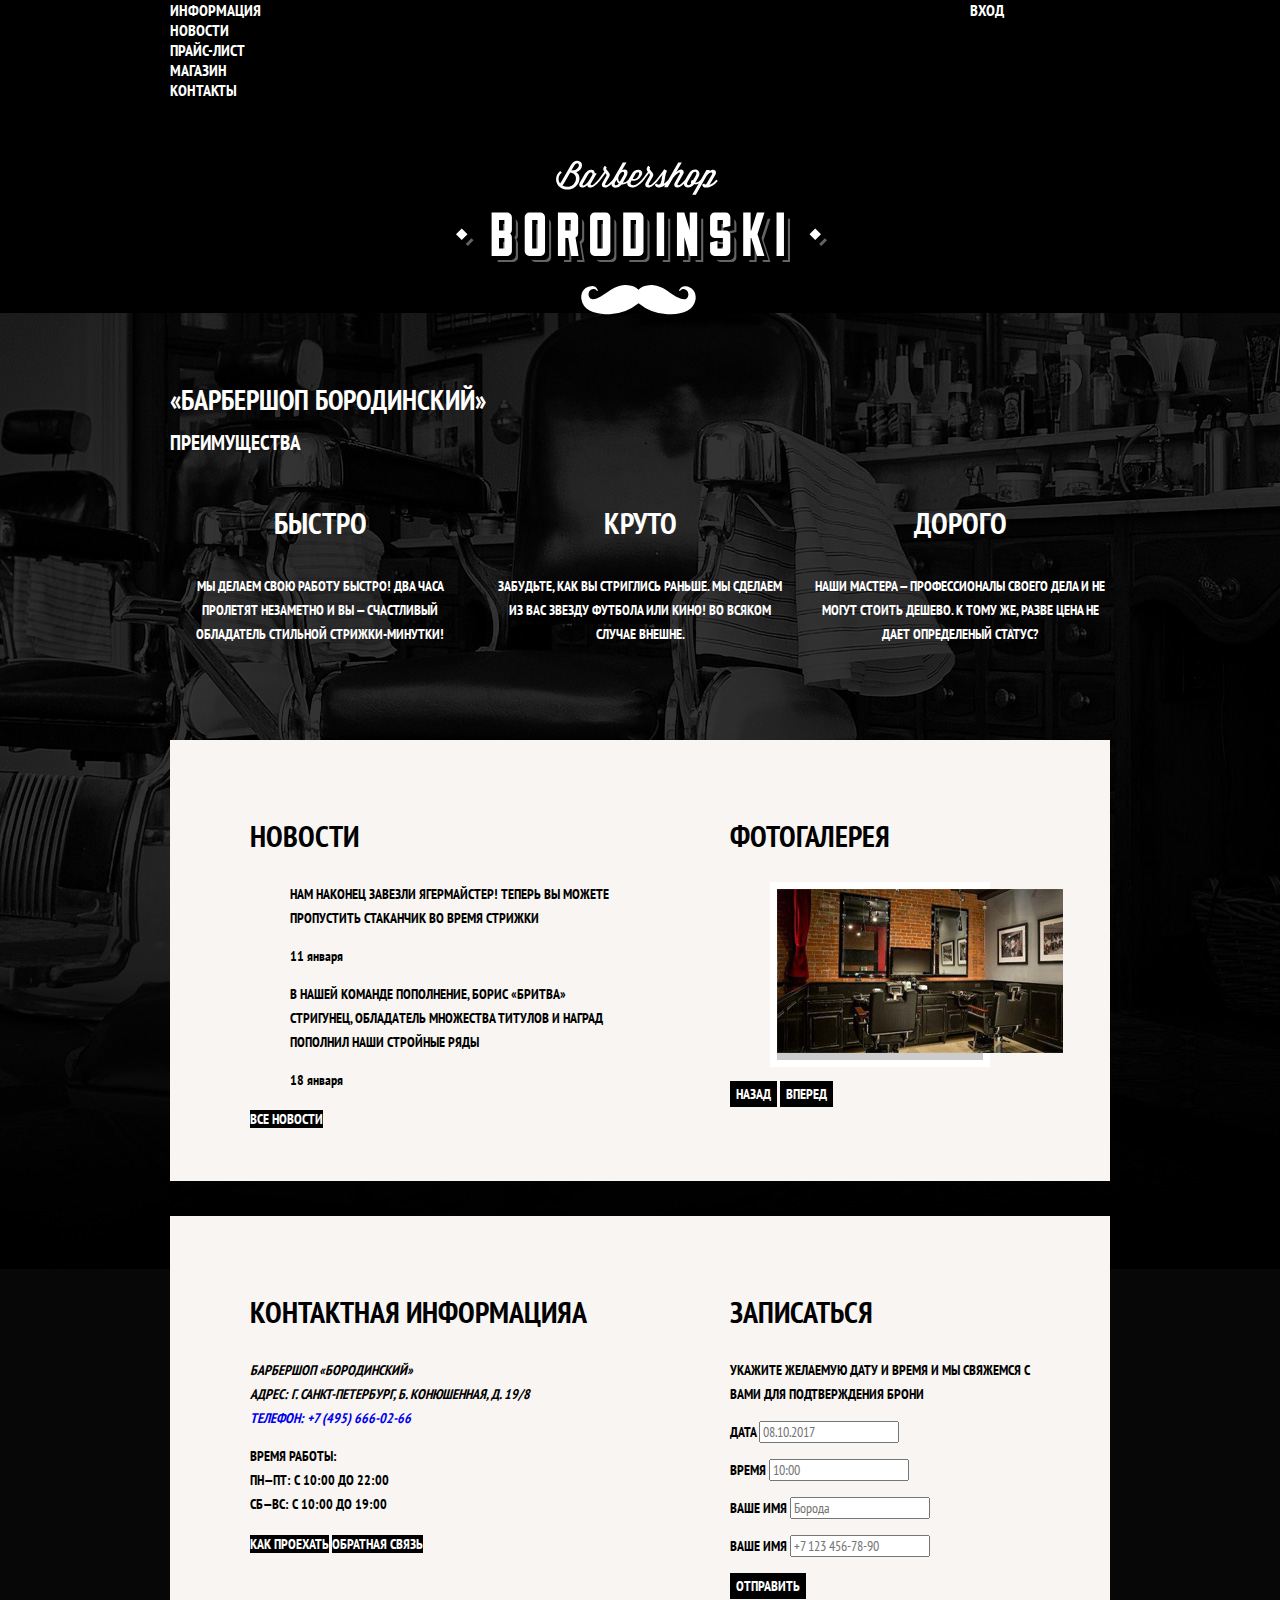
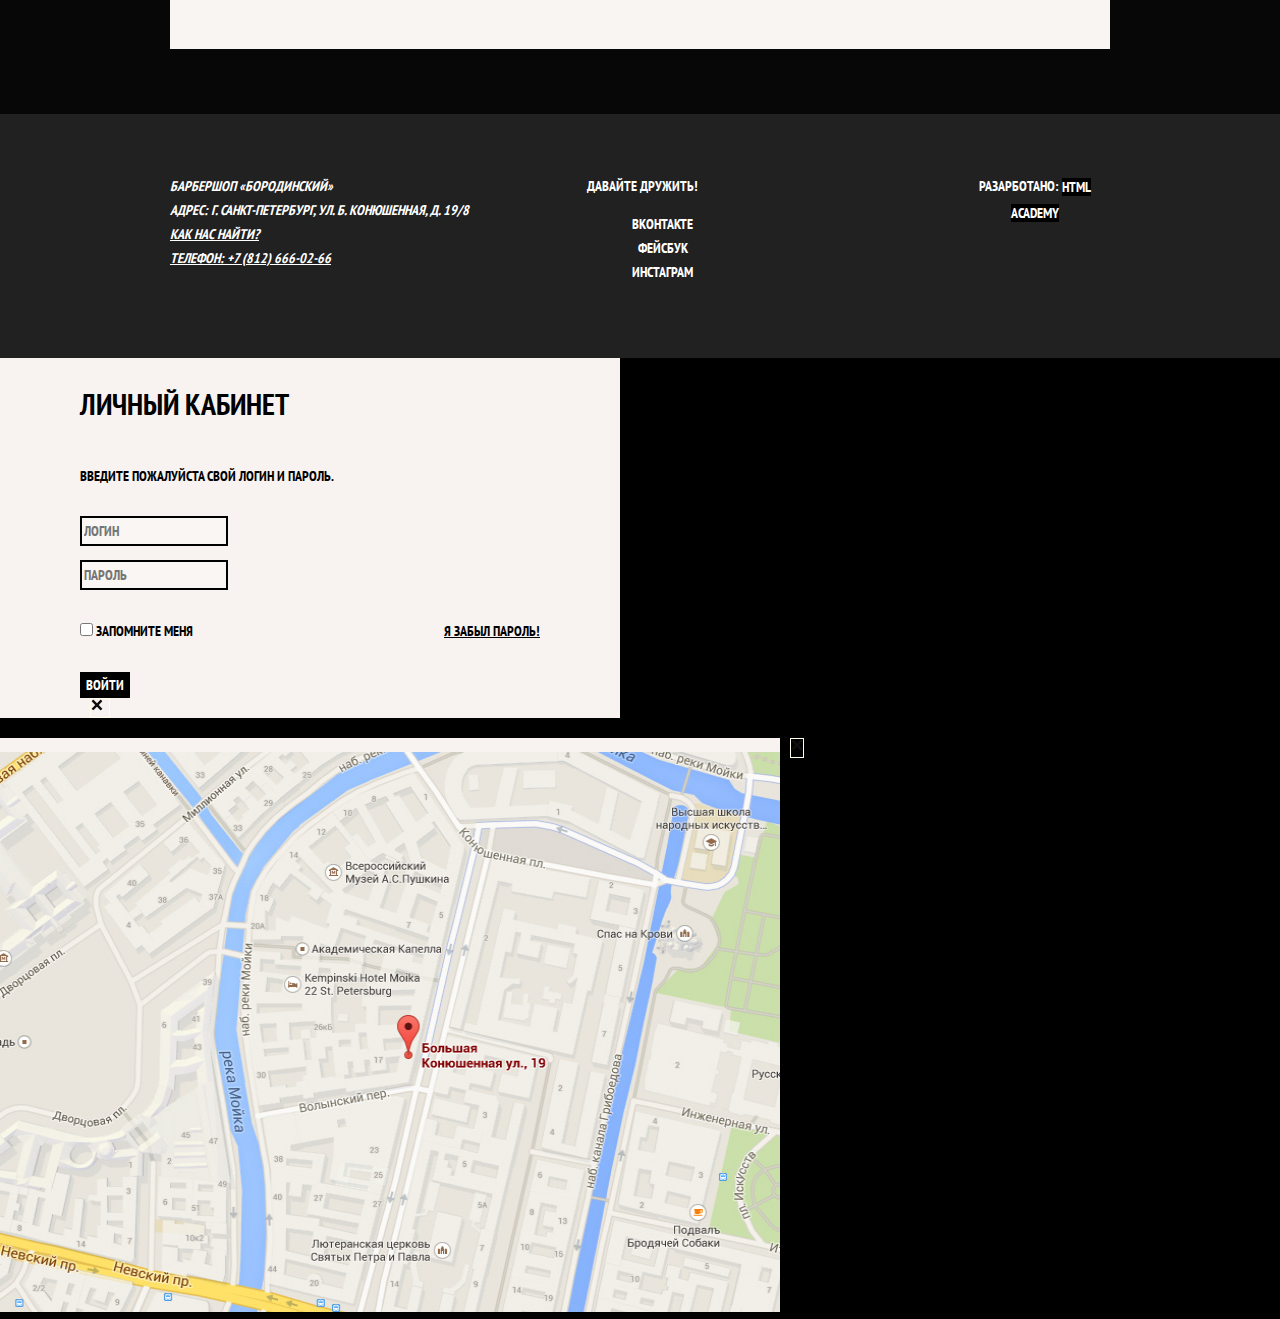
==== commit 922d12cb: "размечает сетку страниц барбершопа" ====
--- a/index.html
+++ b/index.html
@@ -13,25 +13,29 @@
         <a class="main-header-logo" arai-label="барбершоп «Бородинский»">
           <img src="img/index-logo.svg" width="371" height="155" alt="Логотип барбершопа «Бородинский»">
         </a>
-        <ul class="site-navigation">
-          <li><a href="info.html">Информация</a></li>
-          <li><a href="newss.html">Новости</a></li>
-          <li><a href="price.html">Прайс-лист</a></li>
-          <li><a href="catalog.html">Магазин</a></li>
-          <li><a href="contacts.html">Контакты</a></li>
-        </ul>
-        <ul class="user-navigation">
-          <li>
-            <a href="login.html">Вход</a>
-          </li>
-        </ul>      
+        <div class="main-navigation-wrapper">
+          <div class="container">
+            <ul class="site-navigation">
+              <li><a href="info.html">Информация</a></li>
+              <li><a href="newss.html">Новости</a></li>
+              <li><a href="price.html">Прайс-лист</a></li>
+              <li><a href="catalog.html">Магазин</a></li>
+              <li><a href="contacts.html">Контакты</a></li>
+            </ul>
+            <ul class="user-navigation">
+              <li>
+                <a href="login.html">Вход</a>
+              </li>
+            </ul>      
+          </div>
+        </div>
       </nav>
     </header>
     <main class="container">
       <h1 class="visually-hidden">«Барбершоп Бородинский»</h1>
       <section class="features">
         <h2 class="visually-hidden">Преимущества</h2>
-        <ul class="feature-list">
+        <ul class="features-list">
           <li class="feature-item">
             <h3>Быстро</h3>
             <p>МЫ ДЕЛАЕМ СВОЮ РАБОТУ БЫСТРО! ДВА ЧАСА ПРОЛЕТЯТ НЕЗАМЕТНО И ВЫ — СЧАСТЛИВЫЙ ОБЛАДАТЕЛЬ СТИЛЬНОЙ СТРИЖКИ-МИНУТКИ!</p>
@@ -115,35 +119,37 @@
       </div>
     </main>
     <footer class="main-footer">
-      <address class="footer-contacts">
-        БАРБЕРШОП «БОРОДИНСКИЙ» <br>
-        АДРЕС: Г. САНКТ-ПЕТЕРБУРГ, УЛ. Б. КОНЮШЕННАЯ, Д. 19/8 <br>
-        <a href="map.html">Как нас найти?</a> <br>
-        <a href="callto:+78126660266">Телефон: +7 (812) 666-02-66</a>
-      </address>
-      <div class="footer-social">
-        <b>Давайте дружить!</b>
-        <ul>
-          <li>
-            <a class="social-button" href="#">Вконтакте</a>
-          </li>
-          <li>
-            <a class="social-button" href="#">Фейсбук</a>
-          </li>
-          <li>
-            <a class="social-button" href="#">Инстаграм</a>
-          </li>
-        </ul>
+      <div class="container">
+        <address class="footer-contacts">
+          БАРБЕРШОП «БОРОДИНСКИЙ» <br>
+          АДРЕС: Г. САНКТ-ПЕТЕРБУРГ, УЛ. Б. КОНЮШЕННАЯ, Д. 19/8 <br>
+          <a href="map.html">Как нас найти?</a> <br>
+          <a href="callto:+78126660266">Телефон: +7 (812) 666-02-66</a>
+        </address>
+        <div class="footer-social">
+          <b>Давайте дружить!</b>
+          <ul>
+            <li>
+              <a class="social-button" href="#">Вконтакте</a>
+            </li>
+            <li>
+              <a class="social-button" href="#">Фейсбук</a>
+            </li>
+            <li>
+              <a class="social-button" href="#">Инстаграм</a>
+            </li>
+          </ul>
+        </div>
+        <p class="footer-copyright">
+          <b>Разарботано:</b>
+          <a class="button" href="https://htmlacademy.ru" aria-label="Сайт разработчика">HTML Academy</a>
+        </p>
       </div>
-      <p class="footer-copyright">
-        <b>Разарботано:</b>
-        <a class="button" href="https://htmlacademy.ru" aria-label="Сайт разработчика">HTML Academy</a>
-      </p>
     </footer>
     <!-- модальные окна входа в личный кабинет и карты проезда -->
     <section class="modal modal-login">
       <h2>Личный кабинет</h2>
-      <p>Введите свой логин и пароль.</p>
+      <p>Введите пожалуйста свой логин и пароль.</p>
       <form class="login-form" action="https://echo.htmlacademy.ru" method="post">
         <p>
           <label class="visually-hidden" for="user-login">Логин</label>
--- a/css/styles.css
+++ b/css/styles.css
@@ -44,17 +44,70 @@
   background-color: #663d15;
 }
 
+.container {
+  width: 940px;
+  margin: 0 auto;
+  padding: 0 10px;
+}
+
+.main-header {
+  margin-bottom: 75px;
+}
+
+.inner-page .main-header {
+  margin-bottom: 50px;
+  background-color: #000000;
+}
+
+.main-header-logo {
+  order: 2;
+  width: 368px;
+  height: 153px;
+}
+.inner-page .main-header-logo {
+  order: 0;
+  width: 111px;
+  height: 24px;
+  padding: 23px 20px;
+}
+
 .main-navigation {
+  display: flex;
+  flex-direction: column;
+  align-items: center;
   font-size: 16px;
   line-height: 20px;
   color: #ffffff;
-
-  background-color: #000000;
-}
-
-.site-navigation,
+  background-color: #000000;
+}
+.inner-page .main-navigation {
+  align-items: flex-start;
+  flex-direction: row;
+}
+.main-navigation-wrapper {
+  width: 100%;
+  margin-bottom: 60px;
+  background-color: #000000;
+}
+.main-navigation-wrapper .container {
+  display: flex;
+  justify-content: space-between;
+}
+
+.site-navigation {
+  width: 620px;
+  margin: 0;
+  padding: 0;
+  list-style: none;
+}
 .user-navigation {
-  list-style: none;
+  width: 140px;
+  margin: 0;
+  padding: 0;
+  list-style: none;
+}
+.inner-page .user-navigation {
+  margin-left: auto;
 }
 
 .site-navigation a,
@@ -67,12 +120,19 @@
 .user-navigation a:focus {
   background-color: #242424;
 }
-
-.feature-list {
-  list-style: none;
-}
-
+.features {
+  margin-bottom: 80px;
+}
+
+.features-list {
+  display: flex;
+  justify-content: space-between;
+  margin: 0;
+  padding: 0;
+  list-style: none;
+}
 .feature-item {
+  width: 300px;
   text-align: center;
 }
 
@@ -82,6 +142,11 @@
 }
 
 .index-columns {
+  display: flex;
+  justify-content: space-between;
+  margin-bottom: 35px;
+  padding: 50px 80px;
+
   color: #000000;
 
   background-color: #f8f5f2;
@@ -89,6 +154,20 @@
   background-position: 0 0;
   background-repeat: repeat;
 }
+.news {
+  width: 380px;
+}
+.gallery {
+  width: 300px;
+}
+.contacts {
+  width: 380px;
+}
+.appointment {
+  width: 300px;
+}
+.index-columns {
+}
 
 .index-columns h2 {
   font-size: 30px;
@@ -124,7 +203,10 @@
   border-color: #663d15;
 }
 
+
 .main-footer {
+  padding: 60px 0;
+  margin-top: 65px;
   color: #ffffff;
 
   background-color: #212121;
@@ -132,7 +214,17 @@
   background-position: 0 0;
   background-repeat: repeat;
 }
-
+.inner-page .main-footer {
+  margin-top: 45px;
+}
+.main-footer .container {
+  display: flex;
+}
+.footer-contacts {
+  width: 320px;
+  margin: 0;
+  margin-right: 80px;
+}
 .footer-contacts a {
   color: #ffffff;
   text-decoration: underline;
@@ -144,8 +236,9 @@
 }
 
 .footer-social {
+  width: 145px;
   text-align: center;
-}
+} 
 
 .footer-social ul {
   list-style: none;
@@ -154,8 +247,10 @@
 .social-button {
   color: #ffffff;
 }
-
 .footer-copyright {
+  width: 150px;
+  margin: 0;
+  margin-left: auto;
   text-align: center;
 }
 
@@ -166,18 +261,7 @@
   background-color: #ffffff;
 }
 
-.modal {
-  color: #000000;
-
-  background-color: #f8f3f0;
-  background-image: url('img/pattern-light.jpg');
-  background-position: 0 0;
-  background-repeat: repeat;
-}
-.modal h2 {
-  font-size: 30px;
-  line-height: 42px;
-}
+
 
 .login-form input[type="text"],
 .login-form input[type="password"] {
@@ -215,94 +299,104 @@
  * страница каталога
  *
  * ******/
-  
+
 .page-title {
  font-size: 30px;
  line-height: 42px;
 }
-
 .breadcrumbs {
-  list-style: none;
-}
-
+  padding: 0;
+  margin: 0;
+  margin-bottom: 50px;
+
+  list-style: none;
+}
 .breadcrumbs a {
   color: #000000;
 }
-
 .breadcrumbs a:hover,
 .breadcrumbs a:focus {
   text-decoration: underline;
 }
-
 .breadcrumbs-current {
   color: #aba9a7;
 }
-
+.catalog-columns {
+  display: flex;
+  justify-content: space-between;
+}
+.catalog {
+  width: 700px;  
+}
+
+.filters {
+  width: 180px;
+}
 .filter-form fieldset {
   border: none;
 }
-
 .filter-form legend {
   font-size: 24px;
   line-height: 30px;
 }
-
 .filter-form ul {
   list-style: none;
   line-height: 18px;
 }
-
 .filter-input:hover + label,
 .filter-input:focus + label {
   color: #663d15;
 }
-
 .filter-input:disabled + label {
   color: #000000;
-
   opacity: 0.5;
 }
 
 .catalog-list {
-  list-style: none;
-}
-
+  display: flex;
+  flex-wrap: wrap;
+  padding: 0;
+  margin: 0;
+  margin-bottom: 25px;
+  list-style: none;
+}
 .catalog-item {
+  width: 220px;
+  margin-bottom: 20px;
+  margin-right: 20px;
   background-color: #f8f8f8;
   box-shadow: 0 0 10px rgba(0, 0, 0, 0.1);
 }
-
+.catalog-item:nth-child(3n) {
+  margin-right: 0;
+}
 .catalog-item:hover {
   box-shadow: 0 0 10px rgba(0, 0, 0, 0.1);
 }
-
 .catalog-item a {
   color: #000000;
 }
-
 .catalog-item h3 {
   font-size: 14px;
   line-height: 18px;
 }
-
 .catalog-category {
   text-transform: none;
 }
-
 .catalog-item-price b {
   font-size: 14px;
   line-height: 20px;
   text-align: center;
-
   background-color: #e5e5e5;
 }
-
 .catalog-item-price .button {
   line-height: 20px;
   color: #ffffff;
 }
 
 .pagination-list {
+  padding: 0;
+  margin: 0;
   list-style: none;
 }
 
@@ -337,36 +431,112 @@
  *
  *
 */
-
+.product-photos {
+  width: 460px;
+}
 .product-photo-preview {
   list-style: none;
 }
-
 .product-photo-preview li {
   box-shadow: 0 0 10px 2px rgba(0, 0, 0, 0.1);
 }
-
 .product-photo-full {
   box-shadow: 0 0 10px 2px rgba(0, 0, 0, 0.1);
 }
-
+.product-info {
+  width: 390px;
+}
+.product-info h3 {
+  font-size: 24px;
+  line-height: 30px;
+}
+.product-info ul {
+  list-style: none;
+}
 .product-article {
   text-align: right;
   color: #aeaeae;
 }
-
 .product-article b {
   line-height: 20px;
   text-align: center;
-
   background-color: #e5e5e5;
 }
 
-.product-info h3 {
-  font-size: 24px;
-  line-height: 30px;
-}
-
-.product-info ul {
-  list-style: none;
-}
+.tool-list {
+  list-style: none;
+}
+.tool-list a {
+  color: #000000;
+}
+.tool-list li {
+  position: relative;
+}
+.tool-list li:before {
+  position: absolute;
+  top: 0;
+  left: 0;
+  width: 9px;
+  height: 9px;
+  border: 1px solid #000000;
+  background-color: #000000;
+  transform: rotate(45deg);
+}
+
+/******** --------- **********/
+
+.modal {
+  color: #000000;
+
+  background-color: #f8f3f0;
+  background-image: url('img/pattern-light.jpg');
+  background-position: 0 0;
+  background-repeat: repeat;
+}
+.modal h2 {
+  font-size: 30px;
+  line-height: 42px;
+}
+.modal .visually-hidden {
+  position: absolute;
+  clip: rect(0 0 0 0);
+  width: 1px;
+  height: 1px;
+  margin: -1px;
+  padding: 0;
+  overflow: hidden;
+}
+.modal-login {
+  width: 460px;
+  display: flex;
+  flex-direction: column;
+  justify-content: space-between;
+  padding: 0 80px;
+/* временно */
+  margin-bottom: 20px;
+}
+.modal-login .login-password-info {
+  display: flex;
+  flex-direction: row;
+  justify-content: space-between;
+  padding: 15px 0;
+}
+.modal-map {
+  width: 780px;
+  height: 574px;
+  display: flex;
+  flex-direction: row;
+}
+
+.modal .modal-close {
+  width: 20px;
+  height: 20px;
+  margin-left: 10px;
+  border: 1px solid #ffffff;
+  background-color: transparent;
+  background-image: url(../img/cross.svg);
+  background-position: 0 0;
+  background-repeat: no-repeat;
+  font-size: 0;
+  filter: contrast(0.9) hue-rotate(180deg) sepia(0.5);
+}
